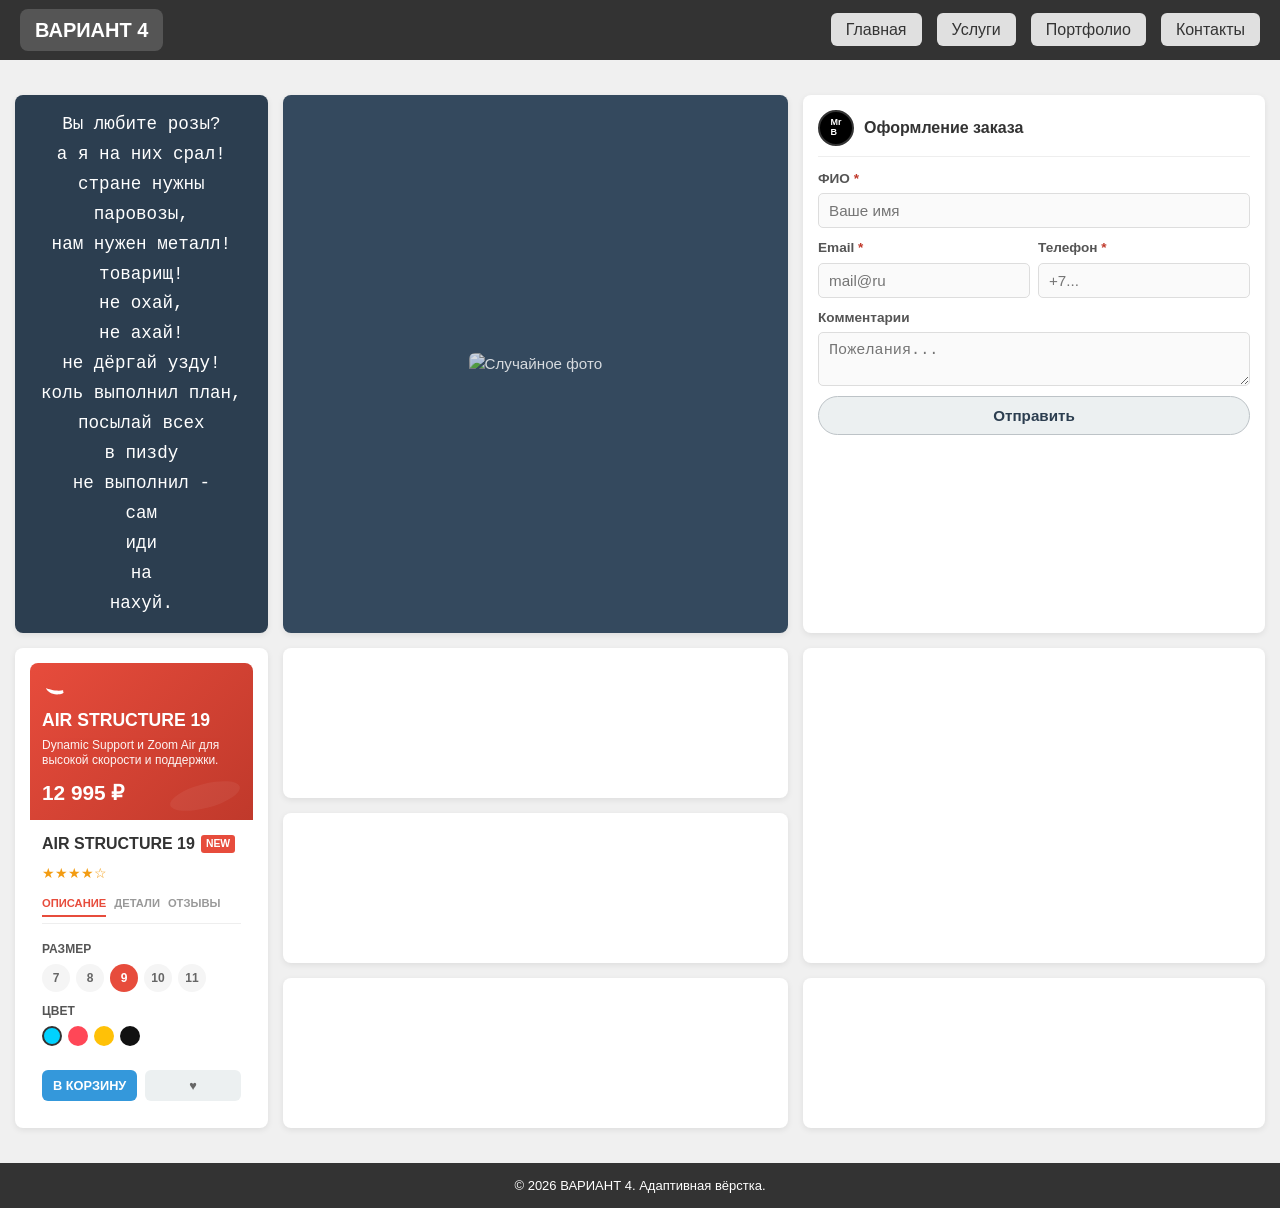
==== lr8.html @ 7c64b813 "Add files via upload" ====
<!DOCTYPE html>
<html lang="ru">
<head>
    <meta charset="UTF-8">
    <meta name="viewport" content="width=device-width, initial-scale=1.0">
    <title>ВАРИАНТ 4 - БУРГЕР</title>
    <link rel="stylesheet" href="sss.css">
</head>
<body>

    <!-- ========== ШАПКА ========== -->
    <header>
        <a href="#" class="logo">ВАРИАНТ 4</a>
        
        <input type="checkbox" id="burgerToggle" class="burger-checkbox">
        
        <label for="burgerToggle" class="burger">
            <span></span>
            <span></span>
            <span></span>
        </label>

        <nav class="main-nav">
            <ul>
                <li><a href="#">Главная</a></li>
                <li><a href="#">Услуги</a></li>
                <li><a href="#">Портфолио</a></li>
                <li><a href="#">Контакты</a></li>
            </ul>
        </nav>
    </header>

    <!-- ========== СЕТКА ========== -->
    <div class="container">
        
        <!-- Блок 1: Текст (стихи) -->
        <div class="box poem-box">
            <p>Вы любите розы?
а я на них срал!
стране нужны паровозы,
нам нужен металл!
товарищ!
не охай,
не ахай!
не дёргай узду!
коль выполнил план,
посылай всех
в пизdу
не выполнил -
сам
иди
на
нахyй.</p>
        </div>

        <!-- Блок 2: Фотография -->
        <div class="box photo-box">
            <div class="photo-placeholder">
               <img src="https://upload.wikimedia.org/wikipedia/commons/0/04/%D0%92%D0%BB%D0%B0%D0%B4%D0%B8%D0%BC%D0%B8%D1%80_%D0%9F%D1%83%D1%82%D0%B8%D0%BD_%282025-09-30%29.jpg" alt="Случайное фото">
            </div>
        </div>

        <!-- Блок 3: Форма 1 (Mr. Braun) -->
        <div class="box form-braun">
            <div class="form-braun-header">
                <div class="braun-logo">Mr<br>B</div>
                <div class="form-braun-title">Оформление заказа</div>
            </div>
            <form class="form-braun-body" action="#" method="POST">
                <div class="form-group">
                    <label class="form-label" for="fio">ФИО <span class="required">*</span></label>
                    <input type="text" id="fio" name="fio" class="form-input" placeholder="Ваше имя" required>
                </div>
                <div class="form-group row">
                    <div class="form-group">
                        <label class="form-label" for="email">Email <span class="required">*</span></label>
                        <input type="email" id="email" name="email" class="form-input" placeholder="mail@ru" required>
                    </div>
                    <div class="form-group">
                        <label class="form-label" for="phone">Телефон <span class="required">*</span></label>
                        <input type="tel" id="phone" name="phone" class="form-input" placeholder="+7..." required>
                    </div>
                </div>
                <div class="form-group">
                    <label class="form-label" for="comments">Комментарии</label>
                    <textarea id="comments" name="comments" class="form-textarea" placeholder="Пожелания..."></textarea>
                </div>
                <button type="submit" class="submit-btn">Отправить</button>
            </form>
        </div>

        <!-- Блок 4: Форма 2 (Nike Card) -->
        <div class="box b4">
            <div class="form-nike">
                <div class="nike-card">
                    <div class="nike-left">
                        <svg class="nike-logo-sm" viewBox="0 0 24 24" fill="white">
                            <path d="M21.367 15.111c-1.396.44-3.084.6-4.66.6-4.73 0-10.428-1.536-12.87-2.67 1.054 2.87 5.097 6.46 11.233 6.46 1.83 0 3.84-.36 5.37-.92.35-.12.63-.33.82-.57.19-.24.27-.51.27-.78 0-.58-.35-.95-.82-1.12z"/>
                        </svg>
                        <h3 class="nike-title">AIR STRUCTURE 19</h3>
                        <p class="nike-desc">Dynamic Support и Zoom Air для высокой скорости и поддержки.</p>
                        <div class="nike-price">12 995 ₽</div>
                        <svg class="shoe-sm" viewBox="0 0 200 80" fill="rgba(255,255,255,0.3)">
                            <ellipse cx="100" cy="40" rx="90" ry="30" />
                        </svg>
                    </div>
                    <div class="nike-right">
                        <div class="nike-header">
                            <h4 class="nike-product-title">AIR STRUCTURE 19</h4>
                            <span class="badge-new">NEW</span>
                            <div class="nike-rating">★★★★☆</div>
                        </div>
                        <div class="nike-tabs">
                            <div class="nike-tab active">ОПИСАНИЕ</div>
                            <div class="nike-tab">ДЕТАЛИ</div>
                            <div class="nike-tab">ОТЗЫВЫ</div>
                        </div>
                        <div class="nike-selectors">
                            <div class="selector-label">РАЗМЕР</div>
                            <div class="size-options">
                                <div class="size-opt">7</div>
                                <div class="size-opt">8</div>
                                <div class="size-opt selected">9</div>
                                <div class="size-opt">10</div>
                                <div class="size-opt">11</div>
                            </div>
                            <div class="selector-label color-label">ЦВЕТ</div>
                            <div class="color-options">
                                <div class="color-opt selected" style="background:#00d2ff;"></div>
                                <div class="color-opt" style="background:#ff4757;"></div>
                                <div class="color-opt" style="background:#ffc107;"></div>
                                <div class="color-opt" style="background:#111;"></div>
                            </div>
                        </div>
                        <div class="nike-actions">
                            <button class="btn-nike btn-add">В КОРЗИНУ</button>
                            <button class="btn-nike btn-wish">♥</button>
                        </div>
                    </div>
                </div>
            </div>
        </div>

        <!-- Пустые блоки 5-9 (без стилизации) -->
        <div class="box"></div>
        <div class="box b6"></div>
        <div class="box"></div>
        <div class="box"></div>
        <div class="box"></div>

    </div>

    <footer>
        <p>&copy; 2026 ВАРИАНТ 4. Адаптивная вёрстка.</p>
    </footer>

</body>
</html>
---- sss.css ----
/* ===== СБРОС И БАЗА ===== */
* {
    box-sizing: border-box;
    margin: 0;
    padding: 0;
}

body {
    margin: 0;
    font-family: 'Segoe UI', Tahoma, Geneva, Verdana, sans-serif;
    background: #f0f0f0;
    line-height: 1.5;
    color: #333;
}

/* ===== ШАПКА ===== */
header {
    background: #333;
    height: 60px;
    display: flex;
    align-items: center;
    justify-content: space-between;
    padding: 0 20px;
    position: relative;
    z-index: 100;
}

.logo {
    font-weight: bold;
    font-size: 20px;
    color: #fff;
    text-decoration: none;
    background: #555;
    padding: 6px 15px;
    border-radius: 8px;
}

/* ===== БУРГЕР ===== */
.burger-checkbox {
    display: none;
    position: absolute;
    left: -9999px;
}

.burger {
    display: none;
    cursor: pointer;
    width: 30px;
    height: 24px;
    position: relative;
    z-index: 101;
}

.burger span {
    display: block;
    width: 100%;
    height: 3px;
    background: #fff;
    border-radius: 3px;
    position: absolute;
    left: 0;
    transition: all 0.3s ease;
}

.burger span:nth-child(1) { top: 0; }
.burger span:nth-child(2) { top: 10px; }
.burger span:nth-child(3) { top: 20px; }

.burger-checkbox:checked + .burger span:nth-child(1) {
    transform: rotate(45deg);
    top: 10px;
}
.burger-checkbox:checked + .burger span:nth-child(2) {
    opacity: 0;
}
.burger-checkbox:checked + .burger span:nth-child(3) {
    transform: rotate(-45deg);
    top: 10px;
}

/* Навигация */
.main-nav ul {
    list-style: none;
    display: flex;
    margin: 0;
    padding: 0;
    gap: 15px;
}

.main-nav a {
    text-decoration: none;
    color: #333;
    font-weight: 500;
    padding: 8px 15px;
    border-radius: 6px;
    background: #e0e0e0;
    transition: background 0.2s;
}

.main-nav a:hover {
    background: #ccc;
}

/* ===== СЕТКА ===== */
.container {
    display: grid;
    gap: 15px;
    grid-template-columns: 1fr 2fr 1fr;
    padding: 15px;
    max-width: 1400px;
    margin: 20px auto;
}

.box {
    background: #fff;
    border-radius: 8px;
    padding: 15px;
    box-shadow: 0 2px 6px rgba(0,0,0,0.08);
    min-height: 150px;
}

/* Расширенные блоки */
.b4 {
    grid-row: span 3;
}

.b6 {
    grid-row: span 2;
}

/* ===== БЛОК С ТЕКСТОМ ===== */
.poem-box {
    background: #2c3e50;
    color: #fff;
    font-family: 'Courier New', monospace;
    font-weight: 500;
    display: flex;
    align-items: center;
    justify-content: center;
}

.poem-box p {
    font-size: clamp(0.9rem, 2.5vw, 1.1rem);
    line-height: 1.7;
    white-space: pre-line;
    text-align: center;
}

/* ===== БЛОК С ФОТО ===== */
.photo-box {
    background: #34495e;
    display: flex;
    align-items: center;
    justify-content: center;
    overflow: hidden;
}

.photo-placeholder {
    color: #fff;
    font-size: 0.95rem;
    opacity: 0.8;
}

.photo-box img {
    width: 100%;
    height: 100%;
    object-fit: cover;
    border-radius: 6px;
    display: block;
}

/* ===== ФОРМА 1: MR. BRAUN ===== */
.form-braun {
    background: #fff;
    color: #333;
}

.form-braun-header {
    display: flex;
    align-items: center;
    gap: 10px;
    margin-bottom: 12px;
    padding-bottom: 10px;
    border-bottom: 1px solid #eee;
}

.braun-logo {
    width: 36px;
    height: 36px;
    border: 2px solid #333;
    border-radius: 50%;
    background: #000;
    display: flex;
    align-items: center;
    justify-content: center;
    color: #fff;
    font-weight: bold;
    font-size: 9px;
    line-height: 1.1;
    flex-shrink: 0;
}

.form-braun-title {
    font-weight: 700;
    font-size: 1rem;
}

.form-braun-body {
    display: flex;
    flex-direction: column;
    gap: 10px;
}

.form-group {
    display: flex;
    flex-direction: column;
    gap: 4px;
}

.form-group.row {
    flex-direction: row;
    gap: 8px;
}

.form-group.row > * {
    flex: 1;
}

.form-label {
    font-size: 0.85rem;
    font-weight: 600;
    color: #555;
}

.required {
    color: #c0392b;
}

.form-input,
.form-textarea {
    padding: 8px 10px;
    border: 1px solid #ddd;
    border-radius: 5px;
    font-size: 0.95rem;
    background: #fafafa;
    transition: border-color 0.2s;
}

.form-input:focus,
.form-textarea:focus {
    outline: none;
    border-color: #3498db;
    background: #fff;
}

.form-textarea {
    min-height: 50px;
    resize: vertical;
}

.submit-btn {
    background: #ecf0f1;
    border: 1px solid #bdc3c7;
    padding: 10px;
    border-radius: 40px;
    color: #2c3e50;
    font-weight: 600;
    font-size: 0.95rem;
    cursor: pointer;
    transition: background 0.2s;
    margin-top: auto;
}

.submit-btn:hover {
    background: #bdc3c7;
}

/* ===== ФОРМА 2: NIKE CARD ===== */
.form-nike {
    background: #fff;
    border-radius: 8px;
    overflow: hidden;
    display: flex;
    flex-direction: column;
    height: 100%;
}

.nike-card {
    display: flex;
    flex-direction: column;
    height: 100%;
}

.nike-left {
    background: linear-gradient(135deg, #e74c3c, #c0392b);
    padding: 12px;
    color: #fff;
    position: relative;
    min-height: 140px;
}

.nike-logo-sm {
    width: 24px;
    margin-bottom: 8px;
    display: block;
}

.nike-title {
    font-size: 1.1rem;
    font-weight: 700;
    margin-bottom: 4px;
}

.nike-desc {
    font-size: 0.75rem;
    opacity: 0.95;
    margin-bottom: 8px;
    line-height: 1.3;
}

.nike-price {
    font-size: 1.3rem;
    font-weight: 700;
}

.shoe-sm {
    position: absolute;
    right: 8px;
    bottom: 8px;
    width: 80px;
    transform: rotate(-15deg);
    opacity: 0.2;
}

.nike-right {
    padding: 12px;
    flex: 1;
    display: flex;
    flex-direction: column;
}

.nike-header {
    margin-bottom: 8px;
    display: flex;
    align-items: center;
    gap: 6px;
    flex-wrap: wrap;
}

.nike-product-title {
    font-size: 1rem;
    font-weight: 700;
    color: #333;
}

.badge-new {
    background: #e74c3c;
    color: #fff;
    font-size: 0.65rem;
    font-weight: 700;
    padding: 1px 5px;
    border-radius: 3px;
}

.nike-rating {
    color: #f39c12;
    font-size: 0.85rem;
    width: 100%;
    margin-top: 2px;
}

.nike-tabs {
    display: flex;
    gap: 8px;
    margin-bottom: 8px;
    border-bottom: 1px solid #eee;
    padding-bottom: 6px;
    flex-wrap: wrap;
}

.nike-tab {
    font-size: 0.7rem;
    font-weight: 600;
    color: #999;
    cursor: pointer;
    padding: 2px 0;
}

.nike-tab.active {
    color: #e74c3c;
    border-bottom: 2px solid #e74c3c;
    padding-bottom: 4px;
}

.nike-selectors {
    margin: 8px 0;
}

.selector-label {
    font-size: 0.75rem;
    font-weight: 600;
    color: #555;
    margin-bottom: 6px;
    display: block;
}

.selector-label.color-label {
    margin-top: 10px;
}

.size-options {
    display: flex;
    gap: 6px;
    flex-wrap: wrap;
}

.size-opt {
    width: 28px;
    height: 28px;
    display: flex;
    align-items: center;
    justify-content: center;
    font-size: 0.75rem;
    font-weight: 600;
    color: #666;
    border-radius: 50%;
    cursor: pointer;
    background: #f5f5f5;
}

.size-opt.selected {
    background: #e74c3c;
    color: #fff;
}

.color-options {
    display: flex;
    gap: 6px;
}

.color-opt {
    width: 20px;
    height: 20px;
    border-radius: 50%;
    cursor: pointer;
    border: 2px solid transparent;
}

.color-opt.selected {
    border-color: #333;
}

.nike-actions {
    display: flex;
    gap: 8px;
    margin-top: auto;
}

.btn-nike {
    flex: 1;
    padding: 8px;
    border: none;
    border-radius: 6px;
    font-weight: 600;
    font-size: 0.8rem;
    cursor: pointer;
}

.btn-add {
    background: #3498db;
    color: #fff;
}

.btn-wish {
    background: #ecf0f1;
    color: #666;
}

/* ===== FOOTER ===== */
footer {
    background: #333;
    color: #fff;
    height: 45px;
    display: flex;
    align-items: center;
    justify-content: center;
    margin-top: 20px;
    font-size: 13px;
}

/* ===== АДАПТИВНОСТЬ ===== */
@media (max-width: 992px) {
    .container {
        grid-template-columns: 1fr 1fr;
    }
    .b4 {
        grid-row: auto;
        grid-column: span 2;
    }
    .b6 {
        grid-row: auto;
    }
}

@media (max-width: 768px) {
    .burger {
        display: block;
    }

    .main-nav {
        display: none;
        position: absolute;
        top: 60px;
        left: 0;
        width: 100%;
        background: #333;
        padding: 10px 0;
        z-index: 99;
    }

    .burger-checkbox:checked ~ .main-nav {
        display: block;
    }

    .main-nav ul {
        flex-direction: column;
        gap: 5px;
        align-items: center;
    }

    .main-nav a {
        display: block;
        padding: 12px 20px;
        width: 90%;
        text-align: center;
        background: #555;
        color: #fff;
        border-radius: 6px;
    }

    .container {
        grid-template-columns: 1fr;
    }

    .b4, .b6 {
        grid-column: auto;
        grid-row: auto;
    }

    .form-group.row {
        flex-direction: column;
    }

    .nike-card {
        flex-direction: column;
    }

    .nike-left {
        min-height: 130px;
    }

    .shoe-sm {
        width: 70px;
    }
}

@media (max-width: 480px) {
    .logo {
        font-size: 16px;
        padding: 5px 10px;
    }

    header {
        padding: 0 12px;
    }

    .box {
        padding: 12px;
        min-height: 140px;
    }

    .poem-box p {
        font-size: 0.9rem;
    }

    .form-input,
    .form-textarea {
        padding: 7px 9px;
        font-size: 0.9rem;
    }

    .submit-btn,
    .btn-nike {
        padding: 8px;
        font-size: 0.9rem;
    }

    .size-opt {
        width: 26px;
        height: 26px;
        font-size: 0.7rem;
    }

    footer {
        font-size: 12px;
        height: 40px;
    }
}
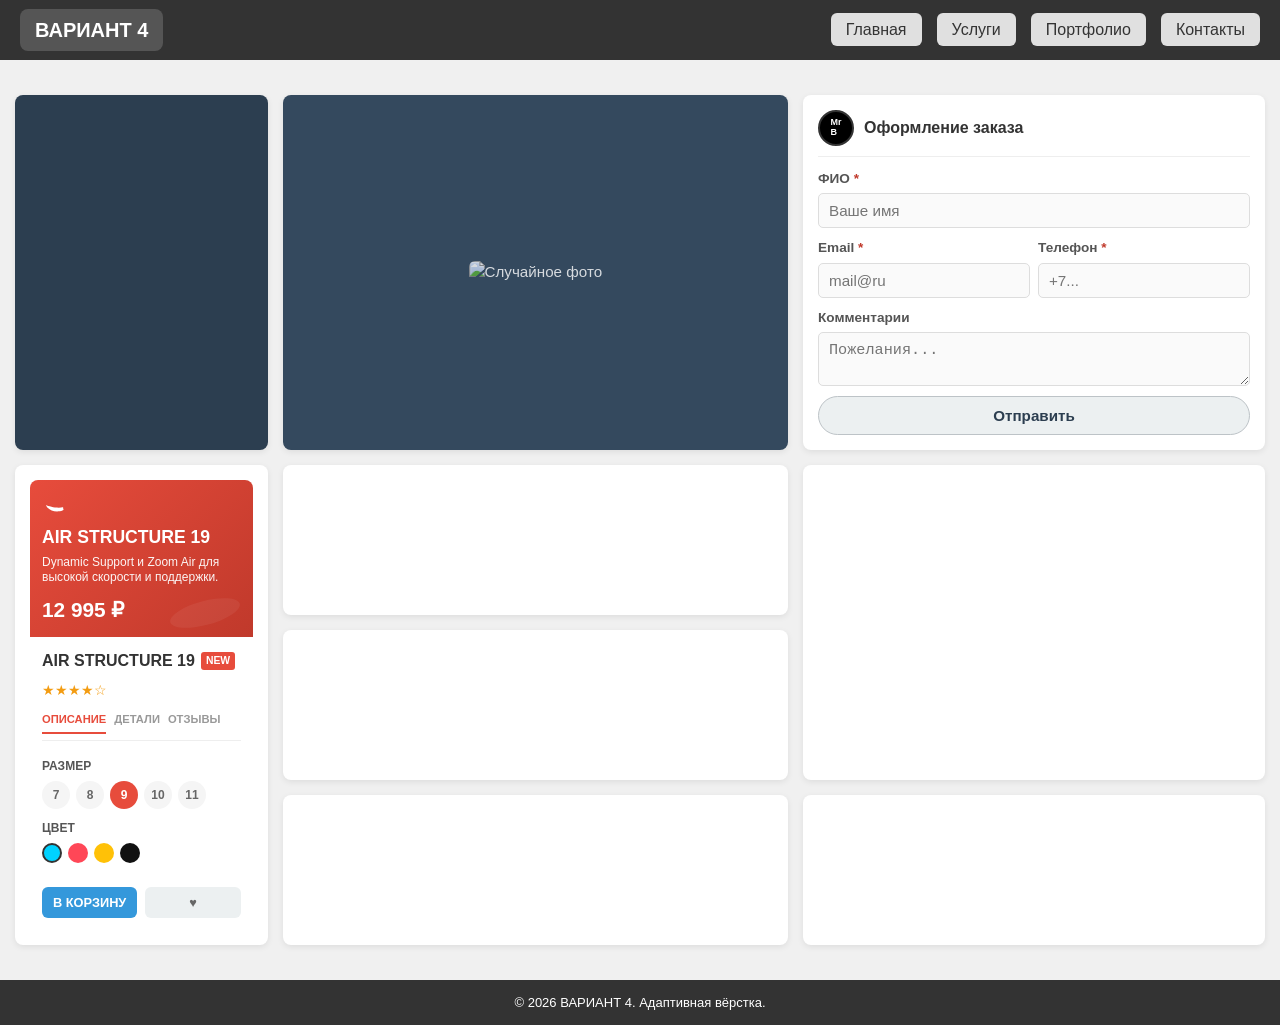
==== commit 4c39a9c2: "Update lr8.html" ====
--- a/lr8.html
+++ b/lr8.html
@@ -35,28 +35,13 @@
         
         <!-- Блок 1: Текст (стихи) -->
         <div class="box poem-box">
-            <p>Вы любите розы?
-а я на них срал!
-стране нужны паровозы,
-нам нужен металл!
-товарищ!
-не охай,
-не ахай!
-не дёргай узду!
-коль выполнил план,
-посылай всех
-в пизdу
-не выполнил -
-сам
-иди
-на
-нахyй.</p>
+     
         </div>
 
         <!-- Блок 2: Фотография -->
         <div class="box photo-box">
             <div class="photo-placeholder">
-               <img src="https://upload.wikimedia.org/wikipedia/commons/0/04/%D0%92%D0%BB%D0%B0%D0%B4%D0%B8%D0%BC%D0%B8%D1%80_%D0%9F%D1%83%D1%82%D0%B8%D0%BD_%282025-09-30%29.jpg" alt="Случайное фото">
+               <img src="https://img.magnific.com/premium-photo/green-forest-trees-nature-green-wood-sunlight-backgrounds_87394-14871.jpg?semt=ais_hybrid.jpg" alt="Случайное фото">
             </div>
         </div>
 
@@ -155,4 +140,4 @@
     </footer>
 
 </body>
-</html>+</html>
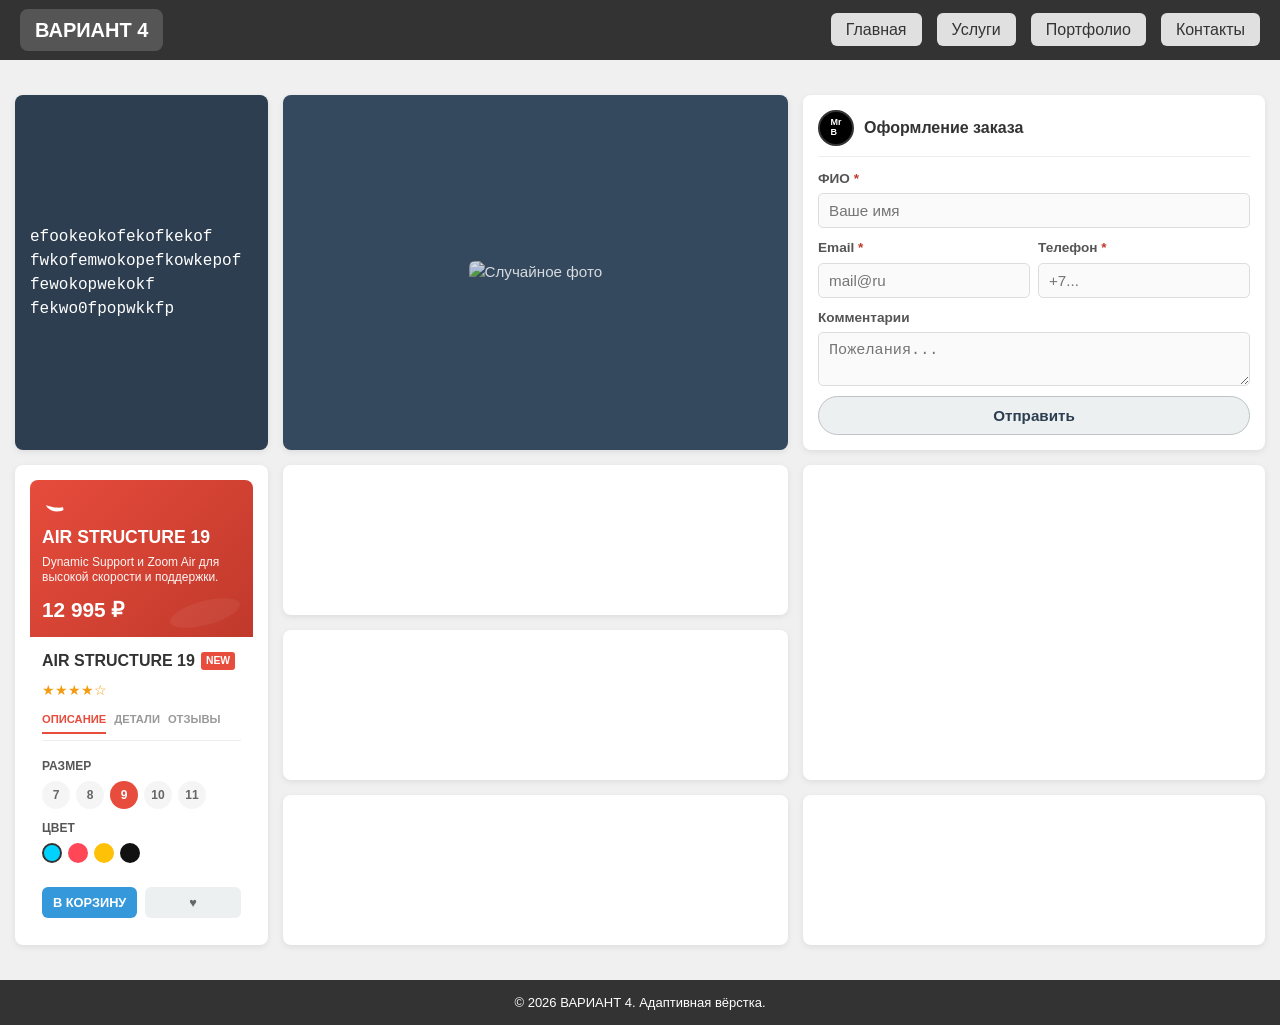
==== commit 88291590: "Update lr8.html" ====
--- a/lr8.html
+++ b/lr8.html
@@ -35,7 +35,10 @@
         
         <!-- Блок 1: Текст (стихи) -->
         <div class="box poem-box">
-     
+     efookeokofekofkekof
+            fwkofemwokopefkowkepof
+            fewokopwekokf
+            fekwo0fpopwkkfp
         </div>
 
         <!-- Блок 2: Фотография -->
